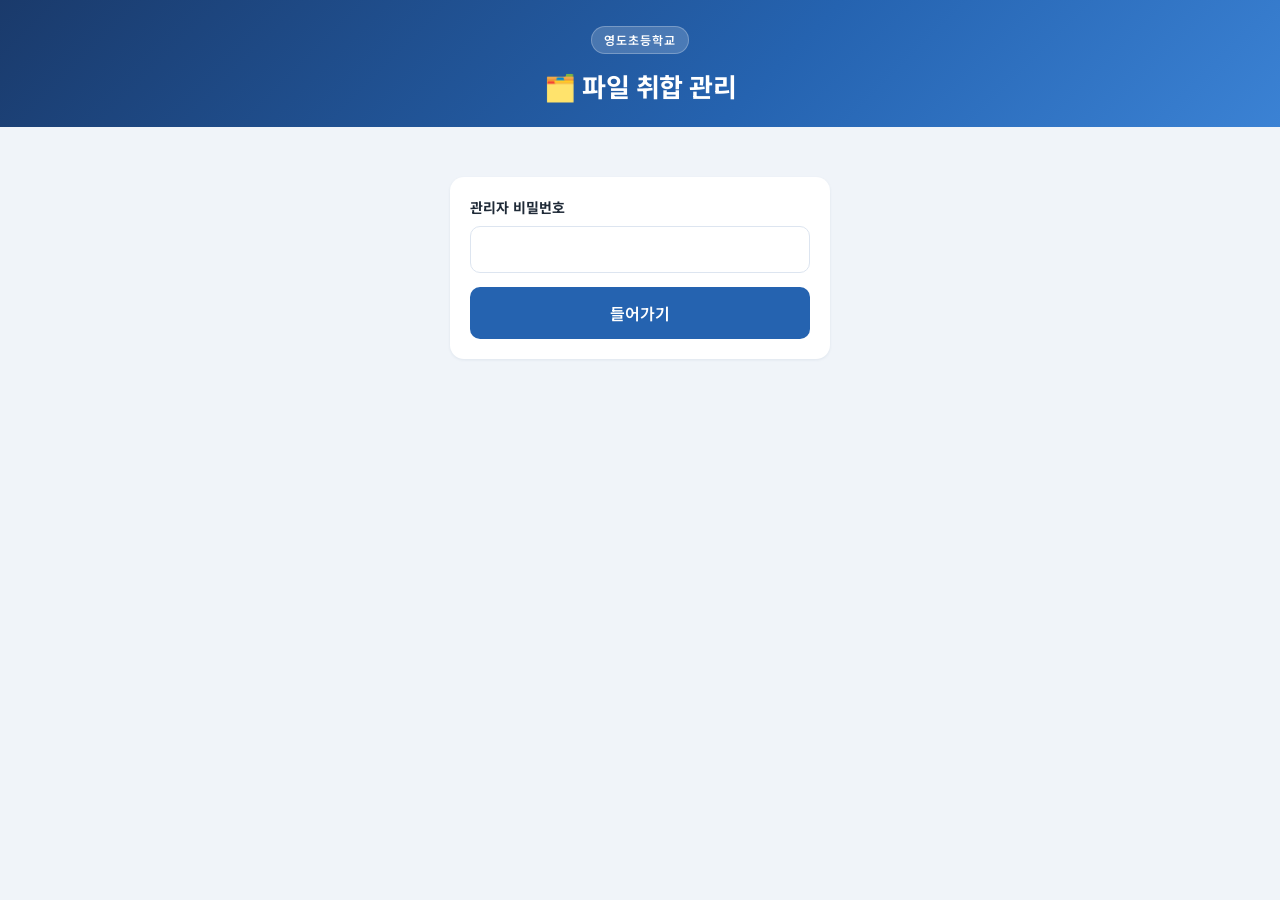
==== admin.html @ 3cc1411e "미제출 안내문을 메신저용 문구로 변경 Co-Authored-By: Claude Opus 5.5 <noreply@anthropic.com>" ====
<!DOCTYPE html>
<html lang="ko">
<head>
  <meta charset="UTF-8" />
  <meta name="viewport" content="width=device-width, initial-scale=1.0" />
  <title>파일 취합 관리</title>
  <link href="https://fonts.googleapis.com/css2?family=Noto+Sans+KR:wght@400;500;600;700&display=swap" rel="stylesheet" />
  <link rel="stylesheet" href="style.css?v=2" />
  <style>
    .hero { padding: 26px 20px 22px; }
    .toolbar { display: flex; gap: 8px; margin-bottom: 16px; flex-wrap: wrap; }
    .toolbar .btn { flex: 1; min-width: 140px; }
    .count { font-size: 22px; font-weight: 700; color: var(--blue); }
    .count small { font-size: 14px; color: var(--muted); font-weight: 500; }
    .actions { display: flex; flex-wrap: wrap; gap: 6px; margin-top: 14px; }
    .sec-title { font-size: 15px; font-weight: 700; margin-bottom: 10px; }
    .chips { display: flex; flex-wrap: wrap; gap: 6px; }
    .chip { background: var(--red-soft); color: var(--red); font-size: 13px; font-weight: 600; padding: 5px 11px; border-radius: 20px; }
    .chip small { font-weight: 400; opacity: .75; margin-left: 3px; }
    .sub-item { padding: 10px 0; border-top: 1px solid #eef2f7; }
    .sub-item:first-child { border-top: none; }
    .sub-item a { color: var(--blue); text-decoration: none; font-size: 13px; display: inline-block; margin: 3px 10px 0 0; word-break: break-all; }
    .sub-item a:hover { text-decoration: underline; }
    .closed { opacity: .7; }

    .roster-table { width: 100%; border-collapse: collapse; }
    .roster-table td { padding: 4px 3px; }
    .roster-table td.n { width: 28px; color: var(--muted); font-size: 12px; text-align: right; padding-right: 6px; }
    .roster-table td.del { width: 36px; }
    .roster-table .input { padding: 8px 10px; }
    .roster-table .x { background: none; border: none; color: var(--muted); font-size: 20px; }
    .roster-table .x:hover { color: var(--red); }
    .sticky-save { position: sticky; bottom: 0; background: var(--bg); padding: 12px 0; }
  </style>
</head>
<body>
  <header class="hero">
    <div class="hero-badge" id="school"></div>
    <div class="hero-title">🗂️ 파일 취합 관리</div>
  </header>

  <main class="wrap">
    <!-- 로그인 -->
    <section id="v-login" class="hidden">
      <div class="card" style="max-width:380px;margin:30px auto">
        <label class="lbl" style="margin-top:0">관리자 비밀번호</label>
        <input class="input" type="password" id="pw" onkeydown="if(event.key==='Enter')login()" />
        <div style="margin-top:14px"><button class="btn block" onclick="login()">들어가기</button></div>
        <div class="notice err hidden" id="login-msg"></div>
      </div>
    </section>

    <!-- 취합 목록 -->
    <section id="v-list" class="hidden">
      <div class="toolbar">
        <button class="btn" onclick="openEdit()">＋ 새 취합 만들기</button>
        <button class="btn ghost" onclick="openRoster()">👥 교사 명단 관리</button>
      </div>
      <div id="list-body"></div>
    </section>

    <!-- 취합 상세 -->
    <section id="v-detail" class="hidden">
      <button class="back" onclick="openList()">← 목록으로</button>
      <div id="detail-body"></div>
    </section>

    <!-- 새 취합 / 수정 -->
    <section id="v-edit" class="hidden">
      <button class="back" onclick="editId ? openDetail(editId) : openList()">← 돌아가기</button>
      <div class="card">
        <div class="title" id="edit-heading">새 취합 만들기</div>
        <label class="lbl">제목</label>
        <input class="input" id="e-title" placeholder="예) 2학기 연수 이수증" />
        <label class="lbl">안내문 <span class="meta">(선택)</span></label>
        <textarea class="input" id="e-desc" placeholder="예) 2026년 2학기 이수한 연수의 이수증을 PDF로 올려주세요."></textarea>
        <label class="lbl">마감일 <span class="meta">(선택)</span></label>
        <input class="input" type="date" id="e-deadline" />
        <div style="margin-top:20px"><button class="btn block" id="e-save" onclick="saveEdit()">만들기</button></div>
        <div class="notice err hidden" id="e-msg"></div>
      </div>
    </section>

    <!-- 교사 명단 -->
    <section id="v-roster" class="hidden">
      <button class="back" onclick="openList()">← 목록으로</button>
      <div class="card">
        <div class="row between">
          <div class="title">👥 교사 명단</div>
          <span class="meta" id="r-count"></span>
        </div>
        <div class="notice info">
          인사발령이 있으면 여기서 고치고 <b>저장</b>을 누르세요.<br />
          · 진행 중인 취합은 바뀐 명단으로 바로 집계됩니다.<br />
          · 마감한 취합은 마감 당시 명단 그대로 남습니다.<br />
          · 동명이인은 <b>김민지(3-1)</b>처럼 이름을 구분해주세요.
        </div>
        <table class="roster-table" style="margin-top:14px">
          <thead><tr><td></td><td class="meta">이름</td><td class="meta">소속 (학년·부서)</td><td></td></tr></thead>
          <tbody id="r-body"></tbody>
        </table>
        <div class="actions">
          <button class="btn ghost sm" onclick="addRosterRow()">＋ 한 명 추가</button>
          <button class="btn ghost sm" onclick="togglePaste()">📋 엑셀에서 한꺼번에 붙여넣기</button>
        </div>
        <div id="paste-box" class="hidden" style="margin-top:12px">
          <textarea class="input" id="paste" rows="8" placeholder="엑셀에서 [이름 | 소속] 두 칸을 복사해 붙여넣으세요.&#10;한 줄에 한 명입니다.&#10;&#10;김민지	1학년&#10;이서준	2학년"></textarea>
          <div class="actions">
            <button class="btn sm" onclick="applyPaste(false)">아래에 추가</button>
            <button class="btn danger sm" onclick="applyPaste(true)">기존 명단을 이걸로 교체</button>
          </div>
        </div>
      </div>
      <div class="sticky-save">
        <button class="btn block" id="r-save" onclick="saveRoster()">명단 저장</button>
      </div>
    </section>
  </main>

  <div class="toast" id="toast"></div>

  <script src="config.js?v=2"></script>
  <script>
    let password = ss('get', 'filego-pw') || '';
    let editId = null;
    let roster = [];

    document.getElementById('school').textContent = SCHOOL_NAME;

    function ss(op, k, v) {
      try { return op === 'get' ? sessionStorage.getItem(k) : op === 'set' ? sessionStorage.setItem(k, v) : sessionStorage.removeItem(k); }
      catch { return null; }
    }

    function adminApi(action, payload = {}) {
      return api(action, { ...payload, password }).catch(e => {
        if (e.message.includes('비밀번호')) { ss('del', 'filego-pw'); show('v-login'); }
        throw e;
      });
    }

    function show(id) {
      ['v-login', 'v-list', 'v-detail', 'v-edit', 'v-roster'].forEach(v => document.getElementById(v).classList.toggle('hidden', v !== id));
      window.scrollTo(0, 0);
    }

    function loading(elId) {
      document.getElementById(elId).innerHTML = '<div class="state"><div class="spinner"></div>불러오는 중...</div>';
    }

    function errorBox(elId, e, retry) {
      document.getElementById(elId).innerHTML = `<div class="state"><div class="icon">❌</div>${esc(e.message)}<br><br>
        <button class="btn ghost" onclick="${retry}">다시 시도</button></div>`;
    }

    // ── 로그인 ──
    async function login() {
      password = document.getElementById('pw').value;
      const msg = document.getElementById('login-msg');
      msg.classList.add('hidden');
      try {
        await api('adminLogin', { password });
        ss('set', 'filego-pw', password);
        openList();
      } catch (e) {
        msg.textContent = e.message;
        msg.classList.remove('hidden');
      }
    }

    // ── 목록 ──
    async function openList() {
      show('v-list');
      loading('list-body');
      let res;
      try { res = await adminApi('adminList'); } catch (e) { return errorBox('list-body', e, 'openList()'); }

      if (!res.collections.length) {
        document.getElementById('list-body').innerHTML =
          '<div class="state"><div class="icon">📭</div>아직 만든 취합이 없습니다.<br>「새 취합 만들기」를 눌러 시작하세요.</div>';
        return;
      }
      document.getElementById('list-body').innerHTML = res.collections.map(c => {
        const open = c.status === '진행';
        const pct = c.targetCount ? Math.round(c.submittedCount / c.targetCount * 100) : 0;
        return `
        <div class="card click ${open ? '' : 'closed'}" onclick="openDetail('${esc(c.id)}')">
          <div class="row between">
            <div class="title grow">${esc(c.title)}</div>
            ${open ? `<span class="badge">${dday(c.deadline) || '진행 중'}</span>` : '<span class="badge gray">마감</span>'}
          </div>
          <div class="row between" style="margin-top:6px">
            <span class="meta">${c.deadline ? '마감 ' + formatDate(c.deadline) : '마감일 없음'}</span>
            <span class="meta"><b style="color:var(--text)">${c.submittedCount}</b> / ${c.targetCount}명 제출</span>
          </div>
          <div class="progress ${pct === 100 ? 'green' : ''}"><div style="width:${pct}%"></div></div>
        </div>`;
      }).join('');
    }

    // ── 상세 ──
    async function openDetail(cid) {
      show('v-detail');
      loading('detail-body');
      let d;
      try { d = await adminApi('adminDetail', { cid }); } catch (e) { return errorBox('detail-body', e, `openDetail('${cid}')`); }

      const c = d.collection;
      const open = c.status === '진행';
      const inTarget = d.submitted.filter(s => !s.outside).length;
      const pct = d.targetCount ? Math.round(inTarget / d.targetCount * 100) : 0;
      const link = new URL('index.html?c=' + encodeURIComponent(c.id), location.href).href;
      window._detail = { c, link, missing: d.missing };

      document.getElementById('detail-body').innerHTML = `
        <div class="card">
          <div class="row between">
            <div class="title grow">${esc(c.title)}</div>
            ${open ? `<span class="badge">${dday(c.deadline) || '진행 중'}</span>` : '<span class="badge gray">마감</span>'}
          </div>
          ${c.deadline ? `<div class="meta">마감 ${formatDate(c.deadline)}</div>` : ''}
          ${c.desc ? `<div class="desc">${esc(c.desc)}</div>` : ''}
          <div class="count" style="margin-top:14px">${inTarget} <small>/ ${d.targetCount}명 제출 (${pct}%)</small></div>
          <div class="progress ${pct === 100 ? 'green' : ''}"><div style="width:${pct}%"></div></div>
          <div class="actions">
            <button class="btn sm" onclick="copyText(_detail.link, '제출 링크를 복사했습니다. 메신저에 붙여넣으세요.')">🔗 제출 링크 복사</button>
            <a class="btn ghost sm" href="${esc(c.folderUrl)}" target="_blank" style="text-decoration:none">📁 드라이브 폴더 열기</a>
            <button class="btn ghost sm" id="zip-btn" onclick="downloadZip('${esc(c.id)}')">⬇️ ZIP 다운로드</button>
          </div>
          <div class="actions">
            <button class="btn ghost sm" onclick="openEdit('${esc(c.id)}')">✏️ 수정</button>
            ${open
              ? `<button class="btn ghost sm" onclick="setStatus('${esc(c.id)}','마감')">🔒 마감하기</button>`
              : `<button class="btn ghost sm" onclick="setStatus('${esc(c.id)}','진행')">🔓 다시 열기</button>`}
            <button class="btn danger sm" onclick="removeCollection('${esc(c.id)}')">🗑️ 목록에서 삭제</button>
          </div>
        </div>

        <div class="card">
          <div class="row between">
            <div class="sec-title">⏳ 미제출 ${d.missing.length}명</div>
            ${d.missing.length ? `<button class="btn ghost sm" onclick="copyMissing()">📋 안내문 복사</button>` : ''}
          </div>
          ${d.missing.length
            ? `<div class="chips">${d.missing.map(m => `<span class="chip">${esc(m.name)}${m.dept ? `<small>${esc(m.dept)}</small>` : ''}</span>`).join('')}</div>`
            : '<div class="notice ok">🎉 모두 제출했습니다!</div>'}
        </div>

        <div class="card">
          <div class="sec-title">✅ 제출 ${d.submitted.length}명</div>
          ${d.submitted.length ? d.submitted.map(s => `
            <div class="sub-item">
              <div class="row between">
                <span><b>${esc(s.name)}</b> <span class="meta">${esc(s.dept)}</span>
                  ${s.outside ? '<span class="badge gray">명단 외</span>' : ''}</span>
                <span class="meta">${timeText(s.time)}</span>
              </div>
              ${s.files.map(f => `<a href="${esc(f.url)}" target="_blank">📄 ${esc(f.name)}</a>`).join('')}
            </div>`).join('') : '<div class="meta">아직 제출한 사람이 없습니다.</div>'}
        </div>`;
    }

    function timeText(ms) {
      if (!ms) return '';
      const d = new Date(ms);
      return `${d.getMonth() + 1}/${d.getDate()} ${String(d.getHours()).padStart(2, '0')}:${String(d.getMinutes()).padStart(2, '0')}`;
    }

    function copyMissing() {
      const { c, link } = window._detail;
      const text = `안녕하세요. ${c.title} 취합 관련하여 안내드립니다.\n` +
        `지금 ${c.title}${josa(c.title, '을', '를')} 취합하고 있으니 아래 링크에서 제출해주시면 감사하겠습니다.\n\n` +
        link;
      copyText(text, '안내문을 복사했습니다. 메신저에 붙여넣으세요.');
    }

    /** 마지막 글자 받침에 따라 '을/를' 같은 조사를 고릅니다. */
    function josa(word, withFinal, withoutFinal) {
      const code = String(word).trim().slice(-1).charCodeAt(0) - 0xAC00;
      if (code < 0 || code > 11171) return withFinal + '(' + withoutFinal + ')';
      return code % 28 ? withFinal : withoutFinal;
    }

    async function setStatus(cid, status) {
      if (status === '마감' && !confirm('마감하면 선생님들이 더 이상 제출할 수 없습니다. 마감할까요?')) return;
      try { await adminApi('setStatus', { cid, status }); toast(status === '마감' ? '마감했습니다.' : '다시 열었습니다.'); openDetail(cid); }
      catch (e) { toast(e.message); }
    }

    async function removeCollection(cid) {
      if (!confirm('목록에서 삭제할까요?\n드라이브에 올라온 파일은 지워지지 않고 그대로 남습니다.')) return;
      try { await adminApi('remove', { cid }); toast('삭제했습니다.'); openList(); }
      catch (e) { toast(e.message); }
    }

    async function downloadZip(cid) {
      const btn = document.getElementById('zip-btn');
      btn.disabled = true;
      btn.textContent = '묶는 중...';
      try {
        const r = await adminApi('zip', { cid });
        const bytes = Uint8Array.from(atob(r.data), ch => ch.charCodeAt(0));
        const a = document.createElement('a');
        a.href = URL.createObjectURL(new Blob([bytes], { type: 'application/zip' }));
        a.download = r.filename;
        a.click();
        setTimeout(() => URL.revokeObjectURL(a.href), 5000);
      } catch (e) { toast(e.message); }
      btn.disabled = false;
      btn.textContent = '⬇️ ZIP 다운로드';
    }

    // ── 새 취합 / 수정 ──
    function openEdit(cid) {
      editId = cid || null;
      const c = cid && window._detail && window._detail.c.id === cid ? window._detail.c : null;
      document.getElementById('edit-heading').textContent = c ? '취합 수정' : '새 취합 만들기';
      document.getElementById('e-save').textContent = c ? '저장' : '만들기';
      document.getElementById('e-title').value = c ? c.title : '';
      document.getElementById('e-desc').value = c ? c.desc : '';
      document.getElementById('e-deadline').value = c ? c.deadline : '';
      document.getElementById('e-msg').classList.add('hidden');
      show('v-edit');
      document.getElementById('e-title').focus();
    }

    async function saveEdit() {
      const btn = document.getElementById('e-save');
      const msg = document.getElementById('e-msg');
      const payload = {
        title: document.getElementById('e-title').value.trim(),
        desc: document.getElementById('e-desc').value.trim(),
        deadline: document.getElementById('e-deadline').value,
      };
      if (!payload.title) { msg.textContent = '제목을 입력해주세요.'; msg.classList.remove('hidden'); return; }
      btn.disabled = true;
      try {
        if (editId) {
          await adminApi('update', { cid: editId, ...payload });
          toast('저장했습니다.');
          openDetail(editId);
        } else {
          const r = await adminApi('create', payload);
          toast('만들었습니다. 「제출 링크 복사」로 선생님들께 안내하세요.');
          openDetail(r.id);
        }
      } catch (e) {
        msg.textContent = e.message;
        msg.classList.remove('hidden');
      }
      btn.disabled = false;
    }

    // ── 교사 명단 ──
    async function openRoster() {
      show('v-roster');
      document.getElementById('r-body').innerHTML = '<tr><td colspan="4"><div class="state"><div class="spinner"></div></div></td></tr>';
      document.getElementById('paste-box').classList.add('hidden');
      try {
        roster = (await adminApi('getRoster')).roster;
        if (!roster.length) roster = [{ name: '', dept: '' }];
        renderRoster();
      } catch (e) { toast(e.message); }
    }

    function renderRoster() {
      document.getElementById('r-body').innerHTML = roster.map((r, i) => `
        <tr>
          <td class="n">${i + 1}</td>
          <td><input class="input" value="${esc(r.name)}" oninput="roster[${i}].name=this.value;countRoster()" placeholder="이름" /></td>
          <td><input class="input" value="${esc(r.dept)}" oninput="roster[${i}].dept=this.value" placeholder="예) 3학년" /></td>
          <td class="del"><button class="x" onclick="roster.splice(${i},1);renderRoster()" title="삭제">×</button></td>
        </tr>`).join('');
      countRoster();
    }

    function countRoster() {
      document.getElementById('r-count').textContent = roster.filter(r => r.name.trim()).length + '명';
    }

    function addRosterRow() {
      roster.push({ name: '', dept: '' });
      renderRoster();
      const inputs = document.querySelectorAll('#r-body tr:last-child input');
      if (inputs[0]) inputs[0].focus();
    }

    function togglePaste() { document.getElementById('paste-box').classList.toggle('hidden'); }

    function applyPaste(replace) {
      const lines = document.getElementById('paste').value.split(/\r?\n/).map(l => l.trim()).filter(Boolean);
      const rows = lines.map(l => {
        const [name, ...rest] = l.split(/\t|,/);
        return { name: (name || '').trim(), dept: rest.join(' ').trim() };
      }).filter(r => r.name);
      if (!rows.length) return toast('붙여넣은 내용이 없습니다.');
      if (replace && !confirm(`기존 명단을 지우고 ${rows.length}명으로 바꿀까요? (저장을 눌러야 반영됩니다)`)) return;
      roster = replace ? rows : roster.filter(r => r.name.trim()).concat(rows);
      document.getElementById('paste').value = '';
      document.getElementById('paste-box').classList.add('hidden');
      renderRoster();
      toast(`${rows.length}명을 넣었습니다. 「명단 저장」을 눌러주세요.`);
    }

    async function saveRoster() {
      const btn = document.getElementById('r-save');
      btn.disabled = true;
      btn.textContent = '저장 중...';
      try {
        const r = await adminApi('saveRoster', { roster: roster.filter(x => x.name.trim()) });
        toast(`${r.count}명으로 저장했습니다.`);
      } catch (e) { toast(e.message); }
      btn.disabled = false;
      btn.textContent = '명단 저장';
    }

    // ── 공통 ──
    async function copyText(text, okMsg) {
      try { await navigator.clipboard.writeText(text); }
      catch {
        const t = document.createElement('textarea');
        t.value = text; document.body.appendChild(t); t.select(); document.execCommand('copy'); t.remove();
      }
      toast(okMsg);
    }

    function toast(text) {
      const t = document.getElementById('toast');
      t.textContent = text;
      t.classList.add('show');
      clearTimeout(t._h);
      t._h = setTimeout(() => t.classList.remove('show'), 2800);
    }

    if (password) openList(); else show('v-login');
  </script>
</body>
</html>
---- style.css ----
* { box-sizing: border-box; margin: 0; padding: 0; }

:root {
  --navy: #1a3a6b;
  --blue: #2563b0;
  --blue-soft: #e8f0fb;
  --bg: #f0f4f9;
  --card: #fff;
  --line: #dde5f0;
  --text: #1f2a37;
  --muted: #7a8a9e;
  --green: #16a34a;
  --green-soft: #e7f6ec;
  --red: #dc2626;
  --red-soft: #fdecec;
  --orange: #d97706;
}

body {
  font-family: 'Noto Sans KR', 'Apple SD Gothic Neo', sans-serif;
  background: var(--bg);
  color: var(--text);
  min-height: 100vh;
  font-size: 15px;
  line-height: 1.5;
}

button, input, select, textarea { font-family: inherit; font-size: inherit; color: inherit; }
button { cursor: pointer; }

/* ── 헤더 ── */
.hero {
  background: linear-gradient(135deg, #1a3a6b 0%, #2563b0 60%, #3b82d4 100%);
  padding: 36px 20px 30px;
  text-align: center;
  color: #fff;
}
.hero-badge {
  display: inline-block;
  background: rgba(255,255,255,0.18);
  border: 1px solid rgba(255,255,255,0.25);
  font-size: 12px; font-weight: 600; letter-spacing: 1px;
  padding: 4px 12px; border-radius: 20px; margin-bottom: 12px;
}
.hero-title { font-size: 26px; font-weight: 700; letter-spacing: -0.5px; }
.hero-sub { font-size: 14px; color: rgba(255,255,255,0.75); margin-top: 6px; }

.wrap { max-width: 720px; margin: 0 auto; padding: 20px 16px 60px; }

/* ── 카드 ── */
.card {
  background: var(--card);
  border-radius: 14px;
  box-shadow: 0 1px 3px rgba(26,58,107,0.08);
  padding: 20px;
  margin-bottom: 14px;
}
.card.click { cursor: pointer; transition: transform .15s, box-shadow .15s; border: 1.5px solid transparent; }
.card.click:hover { transform: translateY(-2px); box-shadow: 0 6px 18px rgba(26,58,107,0.12); border-color: var(--blue-soft); }

.row { display: flex; align-items: center; gap: 10px; }
.row.between { justify-content: space-between; }
.grow { flex: 1; min-width: 0; }

.title { font-size: 17px; font-weight: 700; }
.desc { font-size: 14px; color: #4b5b70; white-space: pre-wrap; margin-top: 6px; }
.meta { font-size: 13px; color: var(--muted); }

.badge {
  display: inline-block; font-size: 12px; font-weight: 700;
  padding: 3px 10px; border-radius: 20px; white-space: nowrap;
  background: var(--blue-soft); color: var(--blue);
}
.badge.urgent { background: #fff4e5; color: var(--orange); }
.badge.over { background: var(--red-soft); color: var(--red); }
.badge.done { background: var(--green-soft); color: var(--green); }
.badge.gray { background: #eef1f5; color: var(--muted); }

/* ── 버튼 ── */
.btn {
  border: none; border-radius: 10px;
  padding: 11px 18px; font-weight: 600;
  background: var(--blue); color: #fff;
  transition: background .15s, opacity .15s;
}
.btn:hover { background: var(--navy); }
.btn:disabled { opacity: .45; cursor: not-allowed; }
.btn.block { width: 100%; padding: 14px; font-size: 16px; }
.btn.ghost { background: #fff; color: var(--blue); border: 1.5px solid var(--line); }
.btn.ghost:hover { background: var(--blue-soft); }
.btn.danger { background: #fff; color: var(--red); border: 1.5px solid #f3c9c9; }
.btn.danger:hover { background: var(--red-soft); }
.btn.sm { padding: 6px 12px; font-size: 13px; border-radius: 8px; }

.back { background: none; border: none; color: var(--blue); font-weight: 600; padding: 4px 0; margin-bottom: 12px; }

/* ── 입력 ── */
label.lbl { display: block; font-size: 14px; font-weight: 700; margin: 18px 0 8px; }
label.lbl .num {
  display: inline-flex; align-items: center; justify-content: center;
  width: 22px; height: 22px; border-radius: 50%;
  background: var(--blue); color: #fff; font-size: 12px; margin-right: 6px;
}
.input, select.input, textarea.input {
  width: 100%; padding: 12px 14px;
  border: 1.5px solid var(--line); border-radius: 10px; background: #fff;
  outline: none; transition: border-color .15s;
}
.input:focus { border-color: var(--blue); }
textarea.input { resize: vertical; min-height: 90px; }

/* ── 파일 놓는 곳 ── */
.drop {
  border: 2px dashed #c3d3e8; border-radius: 12px;
  padding: 28px 16px; text-align: center; color: var(--muted);
  cursor: pointer; transition: background .15s, border-color .15s;
}
.drop:hover, .drop.over { background: var(--blue-soft); border-color: var(--blue); color: var(--blue); }
.drop .big { font-size: 30px; margin-bottom: 6px; }
.drop strong { color: var(--blue); }

.files { list-style: none; margin-top: 10px; }
.files li {
  display: flex; align-items: center; gap: 8px;
  padding: 9px 12px; background: #f6f9fd; border-radius: 8px; margin-top: 6px; font-size: 14px;
}
.files li .fname { flex: 1; min-width: 0; overflow: hidden; text-overflow: ellipsis; white-space: nowrap; }
.files li .x { background: none; border: none; color: var(--muted); font-size: 18px; line-height: 1; padding: 0 4px; }
.files li .x:hover { color: var(--red); }

/* ── 상태 메시지 ── */
.state { text-align: center; padding: 50px 20px; color: var(--muted); }
.state .icon { font-size: 40px; margin-bottom: 10px; }
.spinner {
  width: 30px; height: 30px; margin: 0 auto 12px;
  border: 3px solid var(--line); border-top-color: var(--blue); border-radius: 50%;
  animation: spin .8s linear infinite;
}
@keyframes spin { to { transform: rotate(360deg); } }

.notice { font-size: 13px; padding: 10px 12px; border-radius: 8px; margin-top: 10px; }
.notice.info { background: var(--blue-soft); color: var(--blue); }
.notice.ok { background: var(--green-soft); color: var(--green); }
.notice.err { background: var(--red-soft); color: var(--red); }

.progress { height: 8px; background: var(--line); border-radius: 4px; overflow: hidden; margin-top: 12px; }
.progress > div { height: 100%; background: var(--blue); width: 0; transition: width .3s; }
.progress.green > div { background: var(--green); }

.toast {
  position: fixed; left: 50%; bottom: 24px; transform: translateX(-50%);
  background: #1f2a37; color: #fff; padding: 10px 18px; border-radius: 10px;
  font-size: 14px; opacity: 0; pointer-events: none; transition: opacity .2s; z-index: 100;
}
.toast.show { opacity: 1; }

.hidden { display: none !important; }

@media (max-width: 480px) {
  .hero-title { font-size: 22px; }
  .card { padding: 16px; }
}
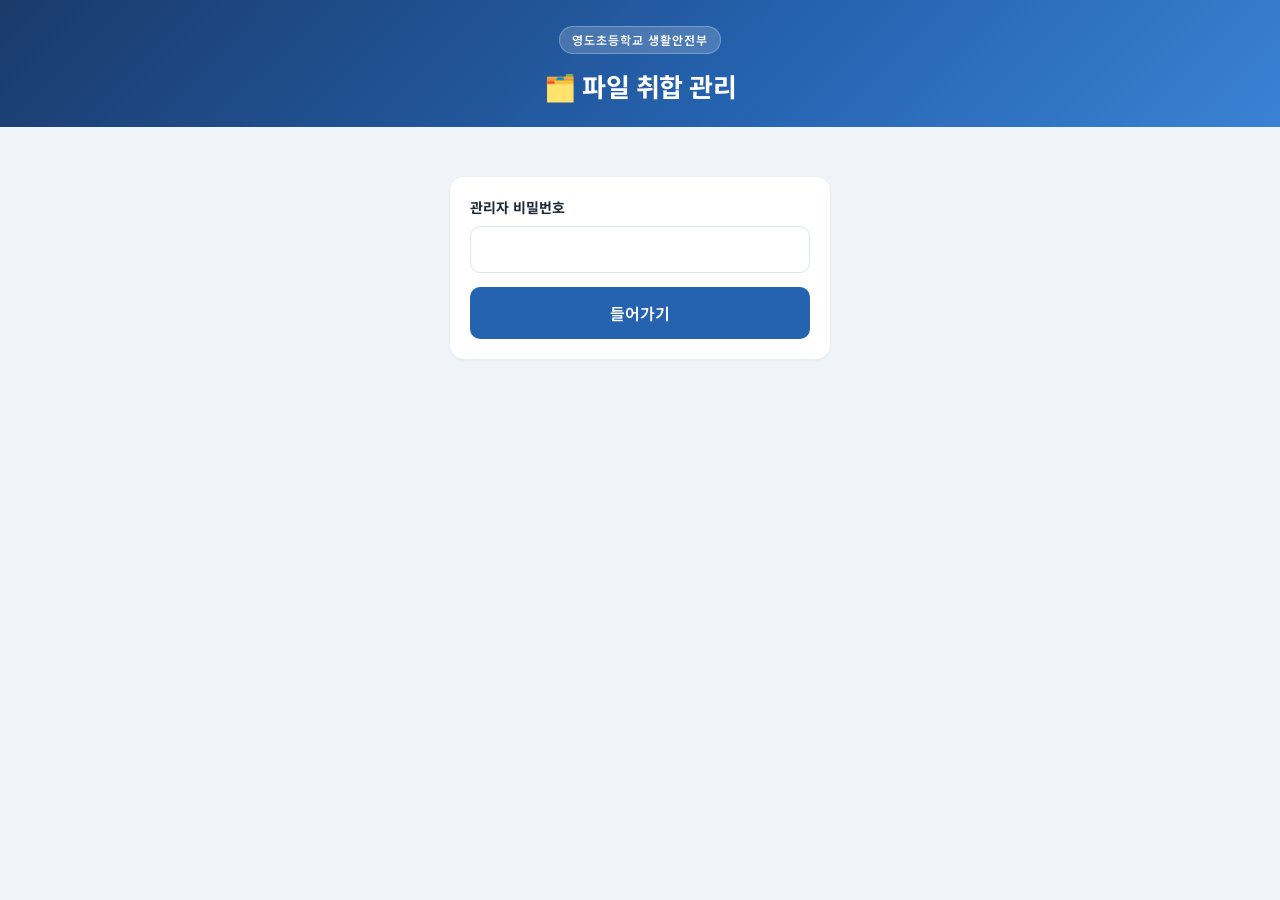
==== commit c9a7f639: "사이트 상단 표시를 '영도초등학교 생활안전부'로 변경 Co-Authored-By: Claude Opus 5.5 <noreply@anthropic.com>" ====
--- a/admin.html
+++ b/admin.html
@@ -5,7 +5,7 @@
   <meta name="viewport" content="width=device-width, initial-scale=1.0" />
   <title>파일 취합 관리</title>
   <link href="https://fonts.googleapis.com/css2?family=Noto+Sans+KR:wght@400;500;600;700&display=swap" rel="stylesheet" />
-  <link rel="stylesheet" href="style.css?v=2" />
+  <link rel="stylesheet" href="style.css?v=7" />
   <style>
     .hero { padding: 26px 20px 22px; }
     .toolbar { display: flex; gap: 8px; margin-bottom: 16px; flex-wrap: wrap; }
@@ -119,7 +119,7 @@
 
   <div class="toast" id="toast"></div>
 
-  <script src="config.js?v=2"></script>
+  <script src="config.js?v=7"></script>
   <script>
     let password = ss('get', 'filego-pw') || '';
     let editId = null;
@@ -210,7 +210,7 @@
       const inTarget = d.submitted.filter(s => !s.outside).length;
       const pct = d.targetCount ? Math.round(inTarget / d.targetCount * 100) : 0;
       const link = new URL('index.html?c=' + encodeURIComponent(c.id), location.href).href;
-      window._detail = { c, link, missing: d.missing };
+      window._detail = { c, link, missing: d.missing, submitted: d.submitted };
 
       document.getElementById('detail-body').innerHTML = `
         <div class="card">
@@ -248,12 +248,13 @@
 
         <div class="card">
           <div class="sec-title">✅ 제출 ${d.submitted.length}명</div>
-          ${d.submitted.length ? d.submitted.map(s => `
+          ${d.submitted.length ? d.submitted.map((s, i) => `
             <div class="sub-item">
               <div class="row between">
-                <span><b>${esc(s.name)}</b> <span class="meta">${esc(s.dept)}</span>
+                <span class="grow"><b>${esc(s.name)}</b> <span class="meta">${esc(s.dept)}</span>
                   ${s.outside ? '<span class="badge gray">명단 외</span>' : ''}</span>
                 <span class="meta">${timeText(s.time)}</span>
+                <button class="btn danger sm" onclick="removeSubmission(${i})">삭제</button>
               </div>
               ${s.files.map(f => `<a href="${esc(f.url)}" target="_blank">📄 ${esc(f.name)}</a>`).join('')}
             </div>`).join('') : '<div class="meta">아직 제출한 사람이 없습니다.</div>'}
@@ -264,6 +265,14 @@
       if (!ms) return '';
       const d = new Date(ms);
       return `${d.getMonth() + 1}/${d.getDate()} ${String(d.getHours()).padStart(2, '0')}:${String(d.getMinutes()).padStart(2, '0')}`;
+    }
+
+    async function removeSubmission(i) {
+      const { c, submitted } = window._detail;
+      const s = submitted[i];
+      if (!confirm(`${s.name} 선생님의 제출을 삭제할까요?\n파일 ${s.files.length}개가 드라이브 휴지통으로 옮겨지고, 미제출로 바뀝니다.`)) return;
+      try { await adminApi('removeSubmission', { cid: c.id, name: s.name }); toast('삭제했습니다.'); openDetail(c.id); }
+      catch (e) { toast(e.message); }
     }
 
     function copyMissing() {
